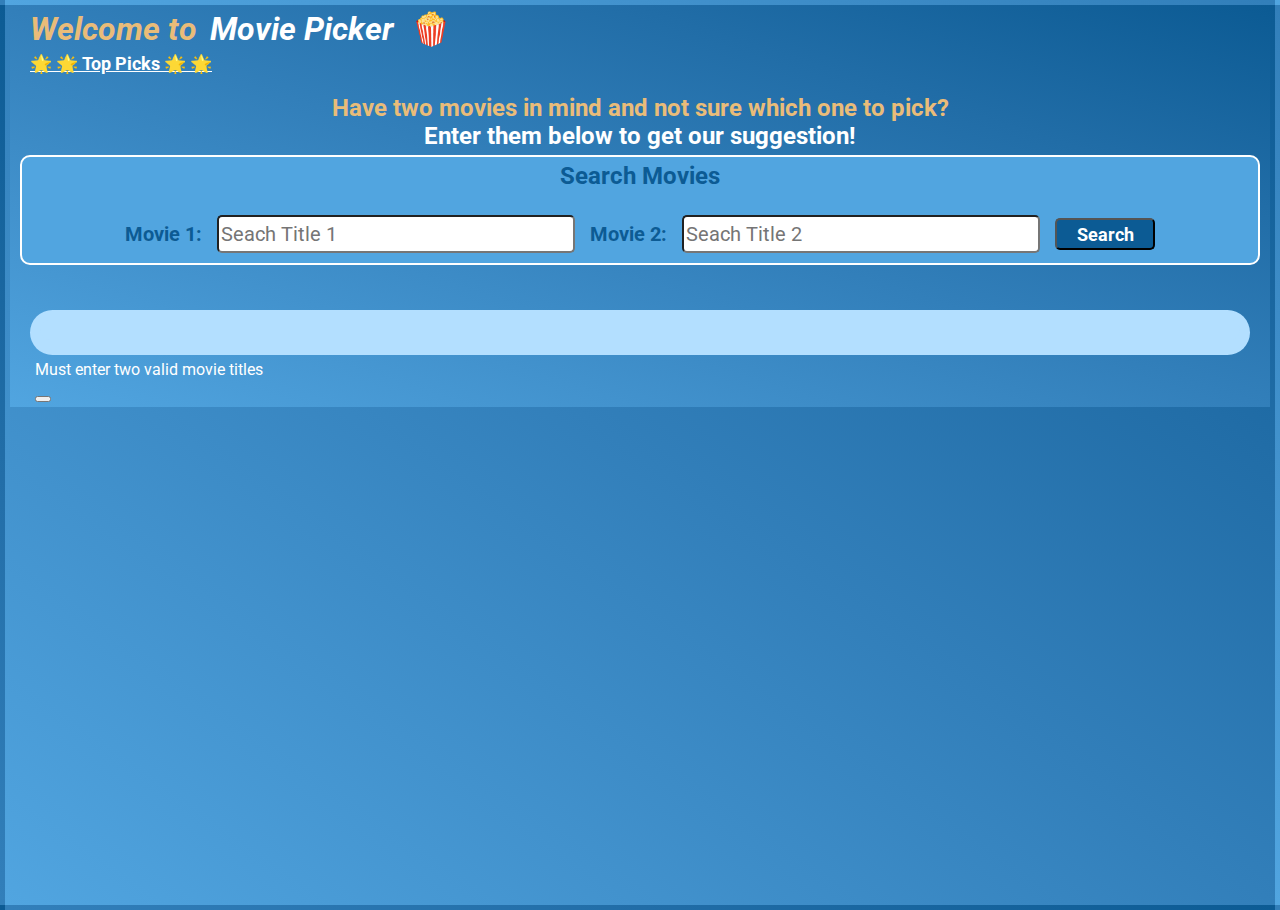
==== index.html @ 112c2b12 "Merge branch 'main' into feature/CSS-gifsSection" ====
<!DOCTYPE html>
<html lang="en">
  <head>
    <meta charset="UTF-8" />
    <meta name="viewport" content="width=device-width, initial-scale=1.0" />
    <title>Movie Picker</title>
    <link rel="stylesheet" href="https://cdn.jsdelivr.net/npm/bulma@0.9.4/css/bulma.min.css">
    <link rel="stylesheet" href="./assets/styles/style.css" />
    <link rel="preconnect" href="https://fonts.googleapis.com">
    <link rel="preconnect" href="https://fonts.gstatic.com" crossorigin>
    <link href="https://fonts.googleapis.com/css2?family=Roboto:wght@400;500;700&display=swap" rel="stylesheet">
  </head>
  <body>
    <header>
       
      <div class="navbar-menu">
        <div class="navbar-start">
          <h1>Welcome to <span class="title-change">Movie Picker</span> 
            <span class="icon-header">🍿</span>
          </h1>
        </div>
        <div class="navbar-end">
            <a id="navbar-toplink" href="toppicks.html">🌟 🌟 Top Picks 🌟 🌟</a>          
        </div>
      </div>
    </header>
    <div class="Instructions">
      <p>Have two movies in mind and not sure which one to pick? <br>
        <span class="Instructions-change">Enter them below to get our suggestion!</span></p>
    </div>   
      <div class="section">
        <div class="columns" id="search">
            <div class="column">
              <h2 class="search-movies-header">Search Movies</h2>
              <form id="form">
                <label for="txtsearchval1">Movie 1:</label>
                <input type="text" id="txtsearchval1" placeholder="Seach Title 1"></input>
                <label for="txtsearchval2">Movie 2:</label>
                <input type="text" id="txtsearchval2" placeholder="Seach Title 2"></input>
                <button class="btn btn-danger" id="btnsearch">Search</button> 
              </form>
            
            </div> 
        </div>         
                         
        <div class="columns" id="searchresults">
          <div class="column is-5 hide" id="searchresult1">
            <div class="card">
              <div class="card-content">
                <div class="media">
                  <div class="media-left">
                    <figure class="image is-48x98">
                      <img src="" alt="" class="movie-poster" id="poster">
                    </figure>
                  </div>
                  <div class="media-content">
                    <p class="title is-4" id="movie-title"></p>
                    <p class="subtitle is-6" id="release-year">Premiere Date</p>
                    <p id="runtime"></p>
                    <p class="plot" id="plot">Place for Movie Description</p>
                    <p id="review-score"></p>
                  </div>
                </div>            
              </div>
            </div>
          </div> 
          <div class="column is-5 hide" id="searchresult2">
            <div class="card">             
              <div class="card-content">
                <div class="media">
                  <div class="media-left">
                    <figure class="image is-48x98">
                      <img src="" alt="" class="movie-poster" id="poster-2">
                    </figure>
                  </div>
                  <div class="media-content">
                    <p class="title is-4" id="movie-title-2">Movie Title</p>
                    <p class="subtitle is-6" id="release-year-2">Premiere Date</p>
                    <p id="runtime-2"></p>
                    <p class="plot" id="plot-2">Place for Movie Description</p>
                    <p id="review-score-2"></p>
                  </div>
                </div>            
              </div>
            </div>
          </div>           
        </div>        
        <div class="container" id=search-suggestion>
            <div class="columns">
                <div class="column is-12" id="result-suggestion">
                 
                </div>           
            </div>
        </div>
        <div class= "container is-6" id ="movieGif">
          <div class="columns is-6">
            <div class= "column gif-container" >
              <img src= '' class= "gif-container is-12" id="giphy1" placeholder = "Here is where gif for the first movie is">
        <div class= "container" id ="movieGif">
          <div class="columns">
            <div class= "column gif-container hide" >
              <!-- <h3 class="" id= "gifChoice">Here is a nice gif for the movie we recomend:<span id="gifTitle"></span></h3> -->
              <img src= '' class= "gif-container" id="giphy1" placeholder = "Here is where gif for the first movie is">
            </div> 
          </div>
        </div>      
      </div>
    <script src="https://code.jquery.com/jquery-3.4.1.min.js"></script>
    <script src="./assets/js/script.js"></script>
    <div class="modal">
      <div class="modal-background"></div>
      <div class="modal-content">
        Must enter two valid movie titles
      </div>
      <button class="modal-close is-large" aria-label="close"></button>
    </div>
  </body>
</html>
---- assets/styles/style.css ----
:root{
     --color1: #0C5B94;
     --color2: #B3DFFF;
     --color3: #51A5E0;
     --color4: #946218;
     --color5: #E9BC79;
}


body {
  background-image: linear-gradient(to left bottom, #0c5b94, #216da7, #327fba, #4292cd, #51a5e0);
  color: white;
 
  
}

html {
  background-image: linear-gradient(to left bottom, #0c5b94, #216da7, #327fba, #4292cd, #51a5e0);
  height: 100vh;
}


/*Default margin around page*/
*{
  margin: 5px;
  font-family: 'Roboto', sans-serif;
}

/*Centers the title on Top Pick Page to middle of page*/
.TopPickDiv{
  text-align: center;
}

/*Sets the display format for content in this section*/
.navbar-start{
  display: block;
}

/*Sets color for nav bar link*/

#navbar-toplink, #TopPickTitle{
    /* color: var(--color5); */
    color: white;
    font-size: 18px;
    font-weight: bold;
}

/*Sets font size and weight of h1 title*/
h1{
  font-size: xx-large;
  font-weight: bold;
  color: #E9BC79;
  font-style: italic;
  
}

.title-change {
  color: white;
  font-style: italic;
}

/*sets the background and font color for header*/
header{
    
    color: white;
}

.icon-header {
  font-style: normal;
}

/*sets boarder around search div*/
#search{
  border: 2px solid;
  background-color: #51A5E0;
  border-radius: 10px;
}

/*Sets the length and styles on the input fields*/
#txtsearchval1, #txtsearchval2{
  width: 350px;
  height: 32px;
  font-size: 20px;
  margin-right: 10px;
  border-radius: 5px;
  
}

/* search button styles */
#btnsearch {
  width: 100px;
  height: 32px;
  font-size: 18px;
  font-weight: bold;
  border-radius: 5px;
  background-color: #0C5B94;
  color: white;
  
}

#btnsearch:hover {
  cursor: pointer;
  opacity: 0.8;
  transition: 0.15s;
}

/* setting the form to flexbox */
#form {
  display: flex;
  align-items: center;
  justify-content: center;
}

label {
  font-size: 20px;
  margin-right: 10px;
  font-weight: bold;
  color: #0C5B94;
}

.search-movies-header {
  font-size: 24px;
  font-weight: bold;
  text-align: center;
  margin-bottom: 20px;
  color: #0C5B94;
}

/*even out the spacing between the two cards for movie compare results*/
#searchresults{
  justify-content: space-between;
  margin-top: 25px;
}

/*controls the backgroundcolor for the two moview results*/
#searchresult1, #searchresult2{
  background-color: #51A5E0;
  border-radius: 15px;
  
}


/* changes background color of the displayed movies */
.card-content, .card {
  background-color: #B3DFFF;
}

/* styles for the movie info inside of the cards */
#movie-title, #movie-title-2 {
  font-size: 30px;
  font-family: 'Roboto', sans-serif;
  font-weight: 700;
  text-align: center;
}

#release-year, #release-year-2 {
  font-size: 20px;
  margin-bottom: 0px;
  font-family: 'Roboto', sans-serif;
  text-align: center;
  font-weight: 500;
}

#runtime, #runtime-2 {
  font-size: 20px;
  margin-bottom: 10px;
  font-family: 'Roboto', sans-serif;
  text-align: center;
  font-weight: 500;

}

#review-score, #review-score-2 {
  font-size: 20px;
  font-family: 'Roboto', sans-serif;
  font-weight: 500;
  text-align: center;

}

.plot {
  font-size: 20px;
  margin-top: 10px;
  margin-bottom: 25px;
  font-family: 'Roboto', sans-serif; 
  font-weight: 500;
  text-align: center;
 
}

/* moves the movie info down inside the card */
.media-content {
  margin-top: 20px;
}

/* styles for the movie poster icons */
.movie-poster {
  border-radius: 10px;
}

/* styles for the suggestion section */
.suggestion-header {
  text-align: center;
  font-size: 30px;
  font-family: 'Roboto', sans-serif;
  font-weight: bold;
  
}

/* styles for the search suggestion container */
#search-suggestion {
  display: flex;
  justify-content: center;
  align-items: center;
}

.movie-result {
  font-size: 24px;
  font-weight: bold;
  margin-top: 5px;
  text-align: center;
  margin-bottom: 20px;
}

/* change text color on span */
.result-change {
  color: #E9BC79;
}


/*Center the top result picks on the page*/
#TopPickResults{
  text-align: center;
}

/*eliminates the marking infront of the top pick results list*/
#listtoppickscore, #listtoppickname{
  list-style-type: none;
}

/*Sets the nav-menu to be flex and background color to be black when screen is small then 1023*/
@media screen and (max-width:1023px) {
  .navbar-menu{
    display: flex;
    background-color: black;
    }
}

/*sets the div to be hidden on page load will make it viewable in javascript when search occurs*/
.hide{
  display: none;
}

/*styles for page instructions*/
.Instructions{
    font-weight: bold;
    font-size: x-large;
    text-align: center;
    /* line-height: 40px; */
    margin-top: 20px;
    color: #E9BC79;
}

/* change color for text span */
.Instructions-change {
  color: white;
}


/*set the list to be next to each other*/
#fact1{
    display: inline-flex;
    justify-content: center;
}


/* Gif container style for this */
.gif-container {
    background: var(--color2);
    align-items: center;
    border-radius: 40px;
    padding: 10px;
}

/* Styling the image ensuring it is centered within the container*/
#giphy1 {
    display: flex;
    margin: auto;
}

/*set the margin on bottom font size and width on of list*/
#listtoppickscore li{
    font-size: x-large;
    width: 40px;
    margin-bottom: 5px;
}

/*set the margin on bottom font size and width on of list*/ 
#listtoppickname li{
       font-size: x-large;
       margin-bottom: 5px;
       width: 200px;

}
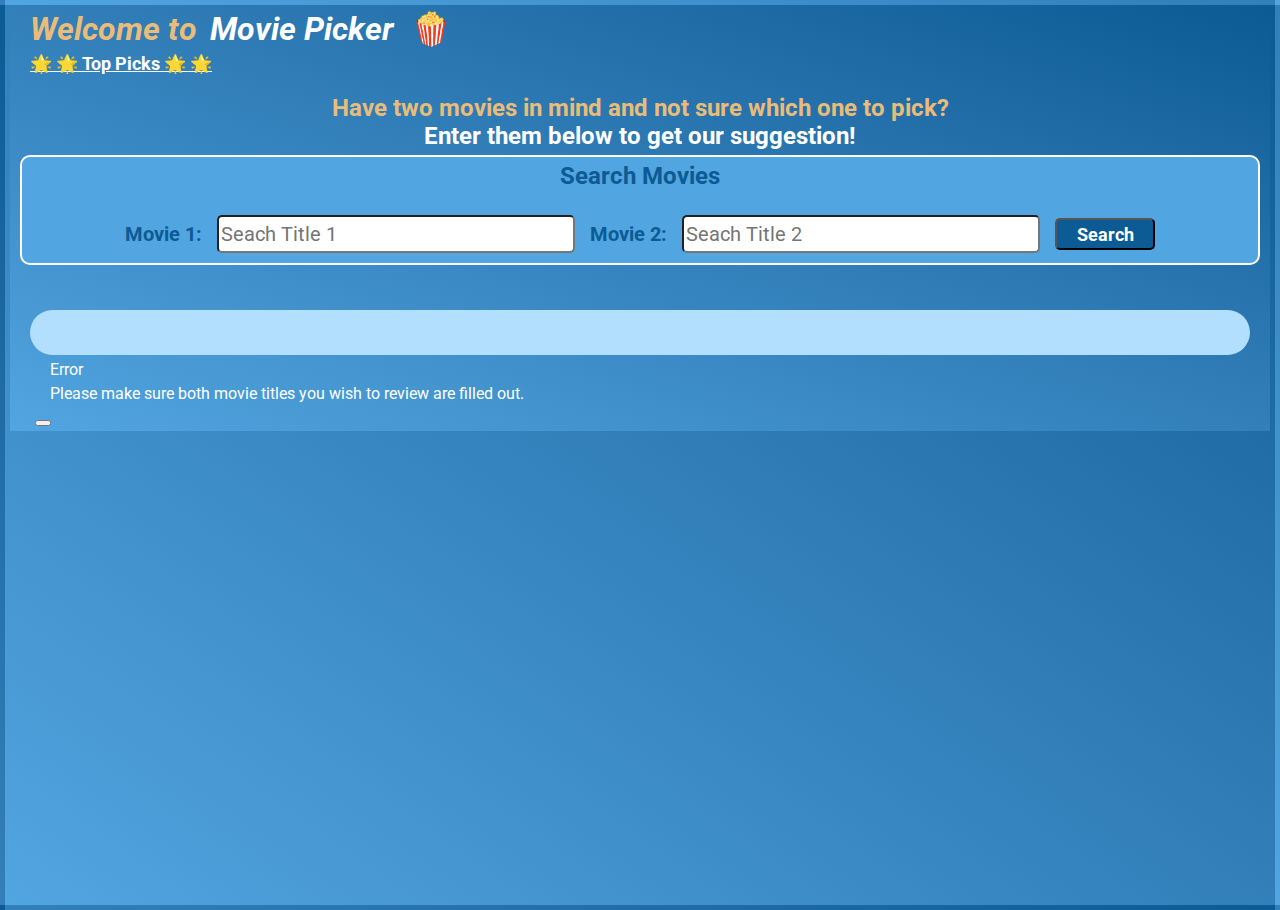
==== commit d1ca6393: "Merge branch 'main' into CSSTitleNavResult" ====
--- a/index.html
+++ b/index.html
@@ -106,13 +106,21 @@
         </div>      
       </div>
     <script src="https://code.jquery.com/jquery-3.4.1.min.js"></script>
-    <script src="./assets/js/script.js"></script>
-    <div class="modal">
+    <script src="./assets/js/script.js"></script>   
+    <div class="modal" id="searchError">
       <div class="modal-background"></div>
       <div class="modal-content">
-        Must enter two valid movie titles
+        <article class="message is-small is-danger">
+          <div class="message-header">
+            <p>Error</p>          
+          </div>
+          <div class="message-body ">
+           <p>Please make sure both movie titles you wish to review are filled out.</p>
+          </div>
+        </article>
       </div>
-      <button class="modal-close is-large" aria-label="close"></button>
-    </div>
+      <button class="modal-close is-large" id="closem" aria-label="close"></button>
+    </div> 
+
   </body>
 </html>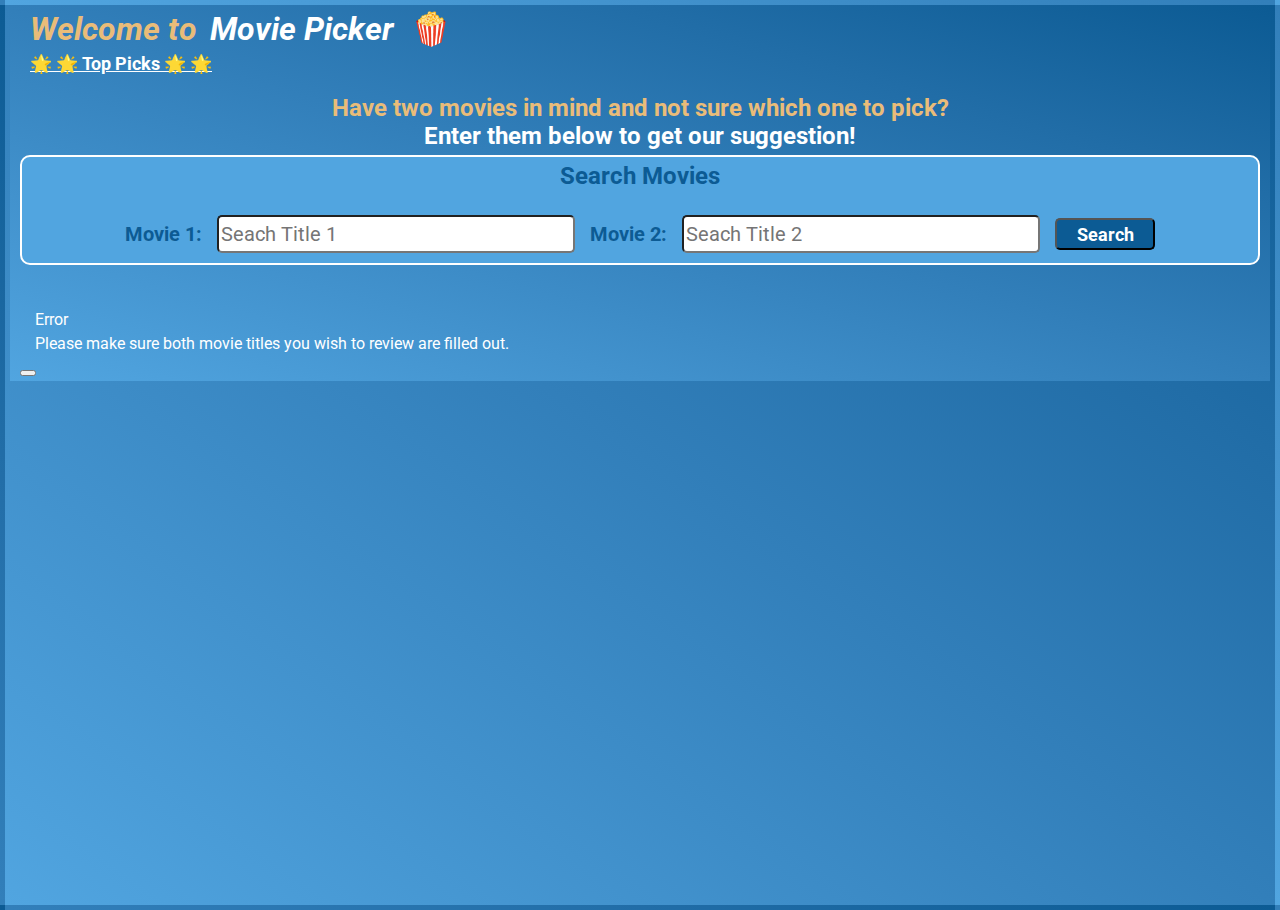
==== commit 3b98d2c8: "add movie image to result page" ====
--- a/index.html
+++ b/index.html
@@ -92,10 +92,6 @@
                 </div>           
             </div>
         </div>
-        <div class= "container is-6" id ="movieGif">
-          <div class="columns is-6">
-            <div class= "column gif-container" >
-              <img src= '' class= "gif-container is-12" id="giphy1" placeholder = "Here is where gif for the first movie is">
         <div class= "container" id ="movieGif">
           <div class="columns">
             <div class= "column gif-container hide" >
--- a/assets/styles/style.css
+++ b/assets/styles/style.css
@@ -38,7 +38,7 @@
 
 /*Sets color for nav bar link*/
 
-#navbar-toplink, #TopPickTitle{
+#navbar-toplink{
     /* color: var(--color5); */
     color: white;
     font-size: 18px;
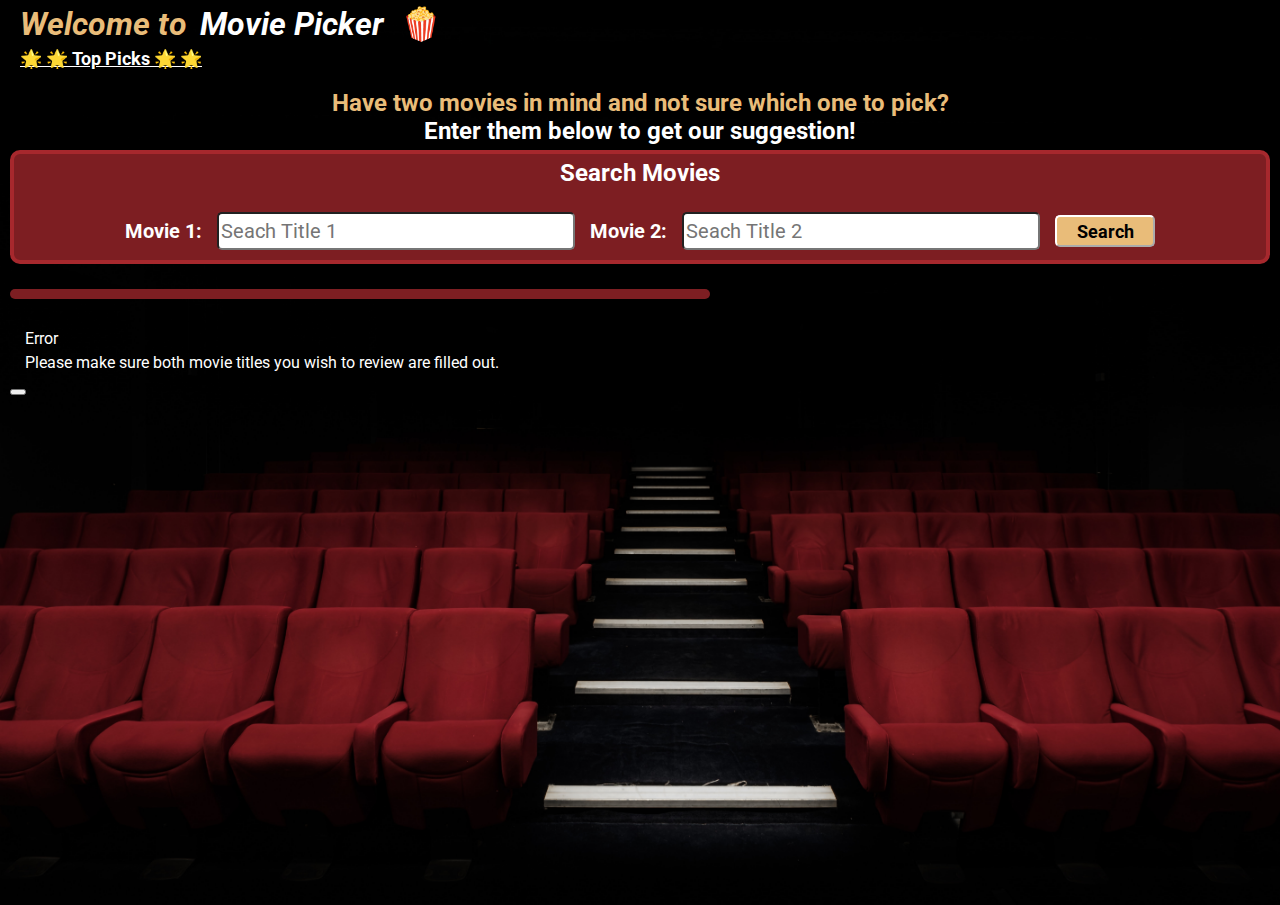
==== commit 2e320416: "updated CSS background and colors" ====
--- a/index.html
+++ b/index.html
@@ -4,11 +4,11 @@
     <meta charset="UTF-8" />
     <meta name="viewport" content="width=device-width, initial-scale=1.0" />
     <title>Movie Picker</title>
-    <link rel="stylesheet" href="https://cdn.jsdelivr.net/npm/bulma@0.9.4/css/bulma.min.css">
-    <link rel="stylesheet" href="./assets/styles/style.css" />
     <link rel="preconnect" href="https://fonts.googleapis.com">
     <link rel="preconnect" href="https://fonts.gstatic.com" crossorigin>
     <link href="https://fonts.googleapis.com/css2?family=Roboto:wght@400;500;700&display=swap" rel="stylesheet">
+    <link rel="stylesheet" href="https://cdn.jsdelivr.net/npm/bulma@0.9.4/css/bulma.min.css">
+    <link rel="stylesheet" href="./assets/styles/style.css" />
   </head>
   <body>
     <header>
@@ -85,9 +85,9 @@
             </div>
           </div>           
         </div>        
-        <div class="container" id=search-suggestion>
+        <div class="container" id=search-suggestion> 
             <div class="columns">
-                <div class="column is-12" id="result-suggestion">
+                <div class="column is-12 hide" id="result-suggestion">
                  
                 </div>           
             </div>
--- a/assets/styles/style.css
+++ b/assets/styles/style.css
@@ -7,17 +7,15 @@
 }
 
 
-body {
-  background-image: linear-gradient(to left bottom, #0c5b94, #216da7, #327fba, #4292cd, #51a5e0);
-  color: white;
- 
-  
-}
-
-html {
-  background-image: linear-gradient(to left bottom, #0c5b94, #216da7, #327fba, #4292cd, #51a5e0);
-  height: 100vh;
-}
+body, html {
+  margin: 0;
+  padding: 0;
+  background-image: url('../images/movie-theater.jpg');
+  background-size: cover;
+  color: white;
+  height: 100%;
+}
+
 
 
 /*Default margin around page*/
@@ -38,7 +36,7 @@
 
 /*Sets color for nav bar link*/
 
-#navbar-toplink{
+#navbar-toplink, #TopPickTitle{
     /* color: var(--color5); */
     color: white;
     font-size: 18px;
@@ -71,9 +69,10 @@
 
 /*sets boarder around search div*/
 #search{
-  border: 2px solid;
-  background-color: #51A5E0;
+  border: 4px solid;
+  background-color: #7D1E22;
   border-radius: 10px;
+  border-color: #A6282D;
 }
 
 /*Sets the length and styles on the input fields*/
@@ -93,8 +92,10 @@
   font-size: 18px;
   font-weight: bold;
   border-radius: 5px;
-  background-color: #0C5B94;
-  color: white;
+  border-color: white;
+  border-width: 2px;
+  background-color:#E9BC79;
+  color: black;
   
 }
 
@@ -115,7 +116,7 @@
   font-size: 20px;
   margin-right: 10px;
   font-weight: bold;
-  color: #0C5B94;
+  color: white;
 }
 
 .search-movies-header {
@@ -123,7 +124,7 @@
   font-weight: bold;
   text-align: center;
   margin-bottom: 20px;
-  color: #0C5B94;
+  color: white;
 }
 
 /*even out the spacing between the two cards for movie compare results*/
@@ -134,15 +135,16 @@
 
 /*controls the backgroundcolor for the two moview results*/
 #searchresult1, #searchresult2{
-  background-color: #51A5E0;
+  background-color: #A6282D;
   border-radius: 15px;
+  
   
 }
 
 
 /* changes background color of the displayed movies */
 .card-content, .card {
-  background-color: #B3DFFF;
+  background-color: #7D1E22;
 }
 
 /* styles for the movie info inside of the cards */
@@ -151,6 +153,7 @@
   font-family: 'Roboto', sans-serif;
   font-weight: 700;
   text-align: center;
+  color: white;
 }
 
 #release-year, #release-year-2 {
@@ -159,6 +162,7 @@
   font-family: 'Roboto', sans-serif;
   text-align: center;
   font-weight: 500;
+  color: white;
 }
 
 #runtime, #runtime-2 {
@@ -167,6 +171,7 @@
   font-family: 'Roboto', sans-serif;
   text-align: center;
   font-weight: 500;
+  color: white;
 
 }
 
@@ -175,6 +180,7 @@
   font-family: 'Roboto', sans-serif;
   font-weight: 500;
   text-align: center;
+  color: white;
 
 }
 
@@ -185,6 +191,7 @@
   font-family: 'Roboto', sans-serif; 
   font-weight: 500;
   text-align: center;
+  color: white;
  
 }
 
@@ -204,6 +211,7 @@
   font-size: 30px;
   font-family: 'Roboto', sans-serif;
   font-weight: bold;
+  
   
 }
 
@@ -212,7 +220,15 @@
   display: flex;
   justify-content: center;
   align-items: center;
-}
+  background-color: #7D1E22;
+  width: 700px;
+  margin-top: 20px;
+  margin-bottom: 30px;
+  border-radius: 15px;
+  
+}
+
+
 
 .movie-result {
   font-size: 24px;
@@ -276,10 +292,11 @@
 
 /* Gif container style for this */
 .gif-container {
-    background: var(--color2);
+    
     align-items: center;
     border-radius: 40px;
     padding: 10px;
+  
 }
 
 /* Styling the image ensuring it is centered within the container*/
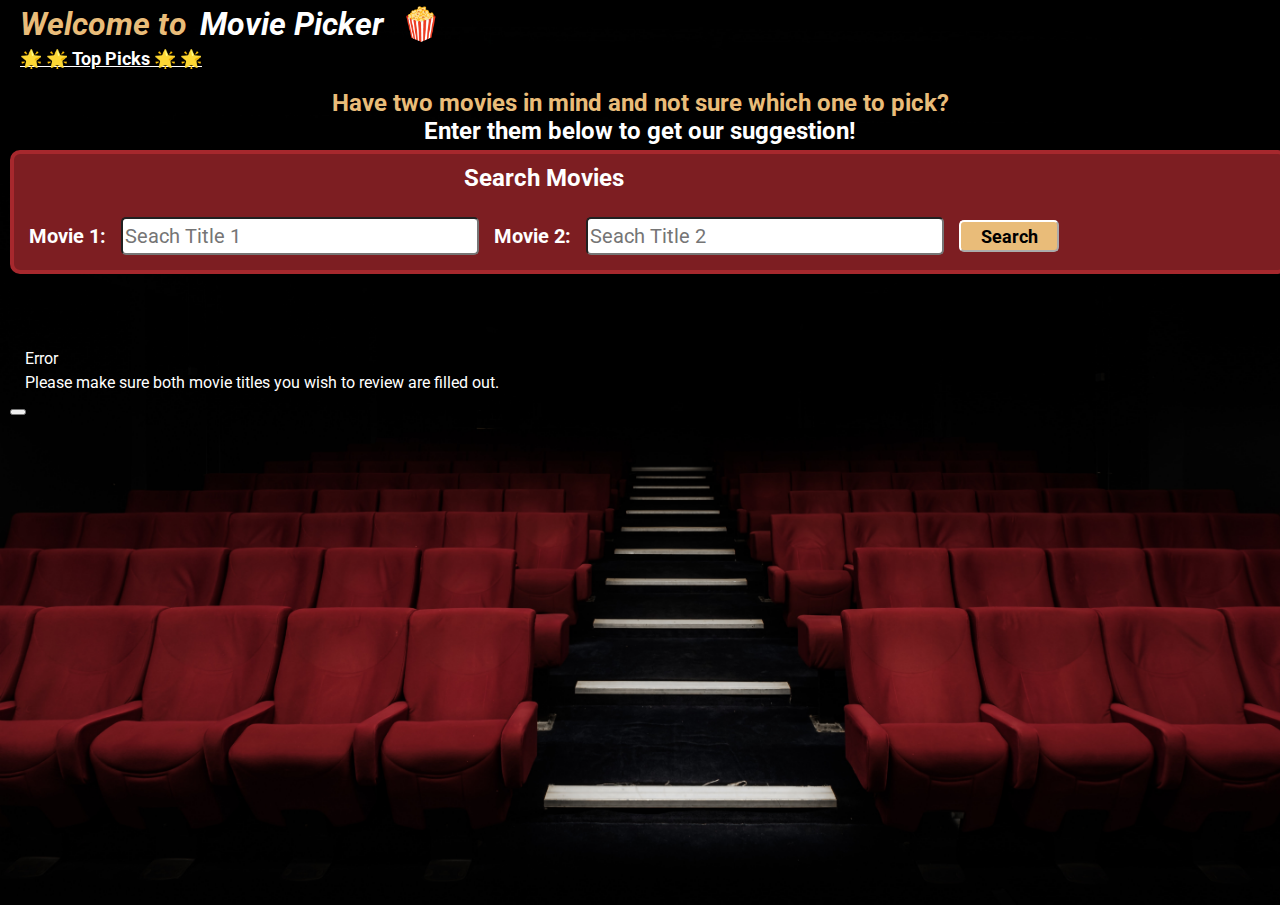
==== commit dcabef8d: "updated README and added favicon" ====
--- a/index.html
+++ b/index.html
@@ -4,6 +4,7 @@
     <meta charset="UTF-8" />
     <meta name="viewport" content="width=device-width, initial-scale=1.0" />
     <title>Movie Picker</title>
+    <link rel="icon" type="image/x-icon" href="/assets/images/popcorn.png">
     <link rel="preconnect" href="https://fonts.googleapis.com">
     <link rel="preconnect" href="https://fonts.gstatic.com" crossorigin>
     <link href="https://fonts.googleapis.com/css2?family=Roboto:wght@400;500;700&display=swap" rel="stylesheet">
--- a/assets/styles/style.css
+++ b/assets/styles/style.css
@@ -36,7 +36,7 @@
 
 /*Sets color for nav bar link*/
 
-#navbar-toplink, #TopPickTitle{
+#navbar-toplink{
     /* color: var(--color5); */
     color: white;
     font-size: 18px;
@@ -69,6 +69,9 @@
 
 /*sets boarder around search div*/
 #search{
+  display: flex;
+  flex-wrap: wrap;
+  width: 100%;
   border: 4px solid;
   background-color: #7D1E22;
   border-radius: 10px;
@@ -108,6 +111,7 @@
 /* setting the form to flexbox */
 #form {
   display: flex;
+  flex-wrap: wrap;
   align-items: center;
   justify-content: center;
 }
@@ -135,6 +139,7 @@
 
 /*controls the backgroundcolor for the two moview results*/
 #searchresult1, #searchresult2{
+  
   background-color: #A6282D;
   border-radius: 15px;
   
@@ -143,7 +148,7 @@
 
 
 /* changes background color of the displayed movies */
-.card-content, .card {
+.card-content, .card { 
   background-color: #7D1E22;
 }
 
@@ -195,6 +200,8 @@
  
 }
 
+
+
 /* moves the movie info down inside the card */
 .media-content {
   margin-top: 20px;
@@ -217,7 +224,7 @@
 
 /* styles for the search suggestion container */
 #search-suggestion {
-  display: flex;
+ 
   justify-content: center;
   align-items: center;
   background-color: #7D1E22;
@@ -254,13 +261,7 @@
   list-style-type: none;
 }
 
-/*Sets the nav-menu to be flex and background color to be black when screen is small then 1023*/
-@media screen and (max-width:1023px) {
-  .navbar-menu{
-    display: flex;
-    background-color: black;
-    }
-}
+
 
 /*sets the div to be hidden on page load will make it viewable in javascript when search occurs*/
 .hide{
@@ -292,7 +293,8 @@
 
 /* Gif container style for this */
 .gif-container {
-    
+   display: flex;
+   flex-wrap: wrap;
     align-items: center;
     border-radius: 40px;
     padding: 10px;
@@ -318,4 +320,81 @@
        margin-bottom: 5px;
        width: 200px;
 
+}
+
+/*Sets the nav-menu to be flex and background color to be black when screen is small then 1023*/
+@media screen and (max-width:1023px) {
+  .navbar-menu{
+    display: flex;
+    background-color: black;
+    }
+    #txtsearchval1, #txtsearchval2{
+
+      width: 150px;
+    }
+
+    .media{
+      display: flex;
+      flex-wrap: wrap;
+      justify-content: center;
+    }
+
+   #search-suggestion{
+    display: flex;
+    flex-wrap: wrap;
+    justify-content: center;
+    width: 100%;
+   }
+    
+}
+
+/*Sets the nav-menu to be flex and background color to be black when screen is small then 800*/
+@media screen and (max-width:800px) {
+  .navbar-menu{
+    display: flex;
+    background-color: black;
+    }
+    #txtsearchval1, #txtsearchval2{
+
+      width: 150px;
+    }
+
+    .media{
+      display: flex;
+      flex-wrap: wrap;
+      justify-content: center;
+    }
+
+    
+    #search-suggestion{
+      display: flex;
+      flex-wrap: wrap;
+      justify-content: center;
+      width: 100%;
+     }
+}
+
+/*Sets the nav-menu to be flex and background color to be black when screen is small then 600*/
+@media screen and (max-width:600px) {
+  .navbar-menu{
+    display: flex;
+    background-color: black;
+    }
+    #txtsearchval1, #txtsearchval2{
+
+      width: 150px;
+    }
+
+    .media{
+      display: flex;
+      flex-wrap: wrap;
+      justify-content: center;
+    }
+
+    #search-suggestion{
+      display: flex;
+      flex-wrap: wrap;
+      justify-content: center;
+      width: 100%;
+     }        
 }